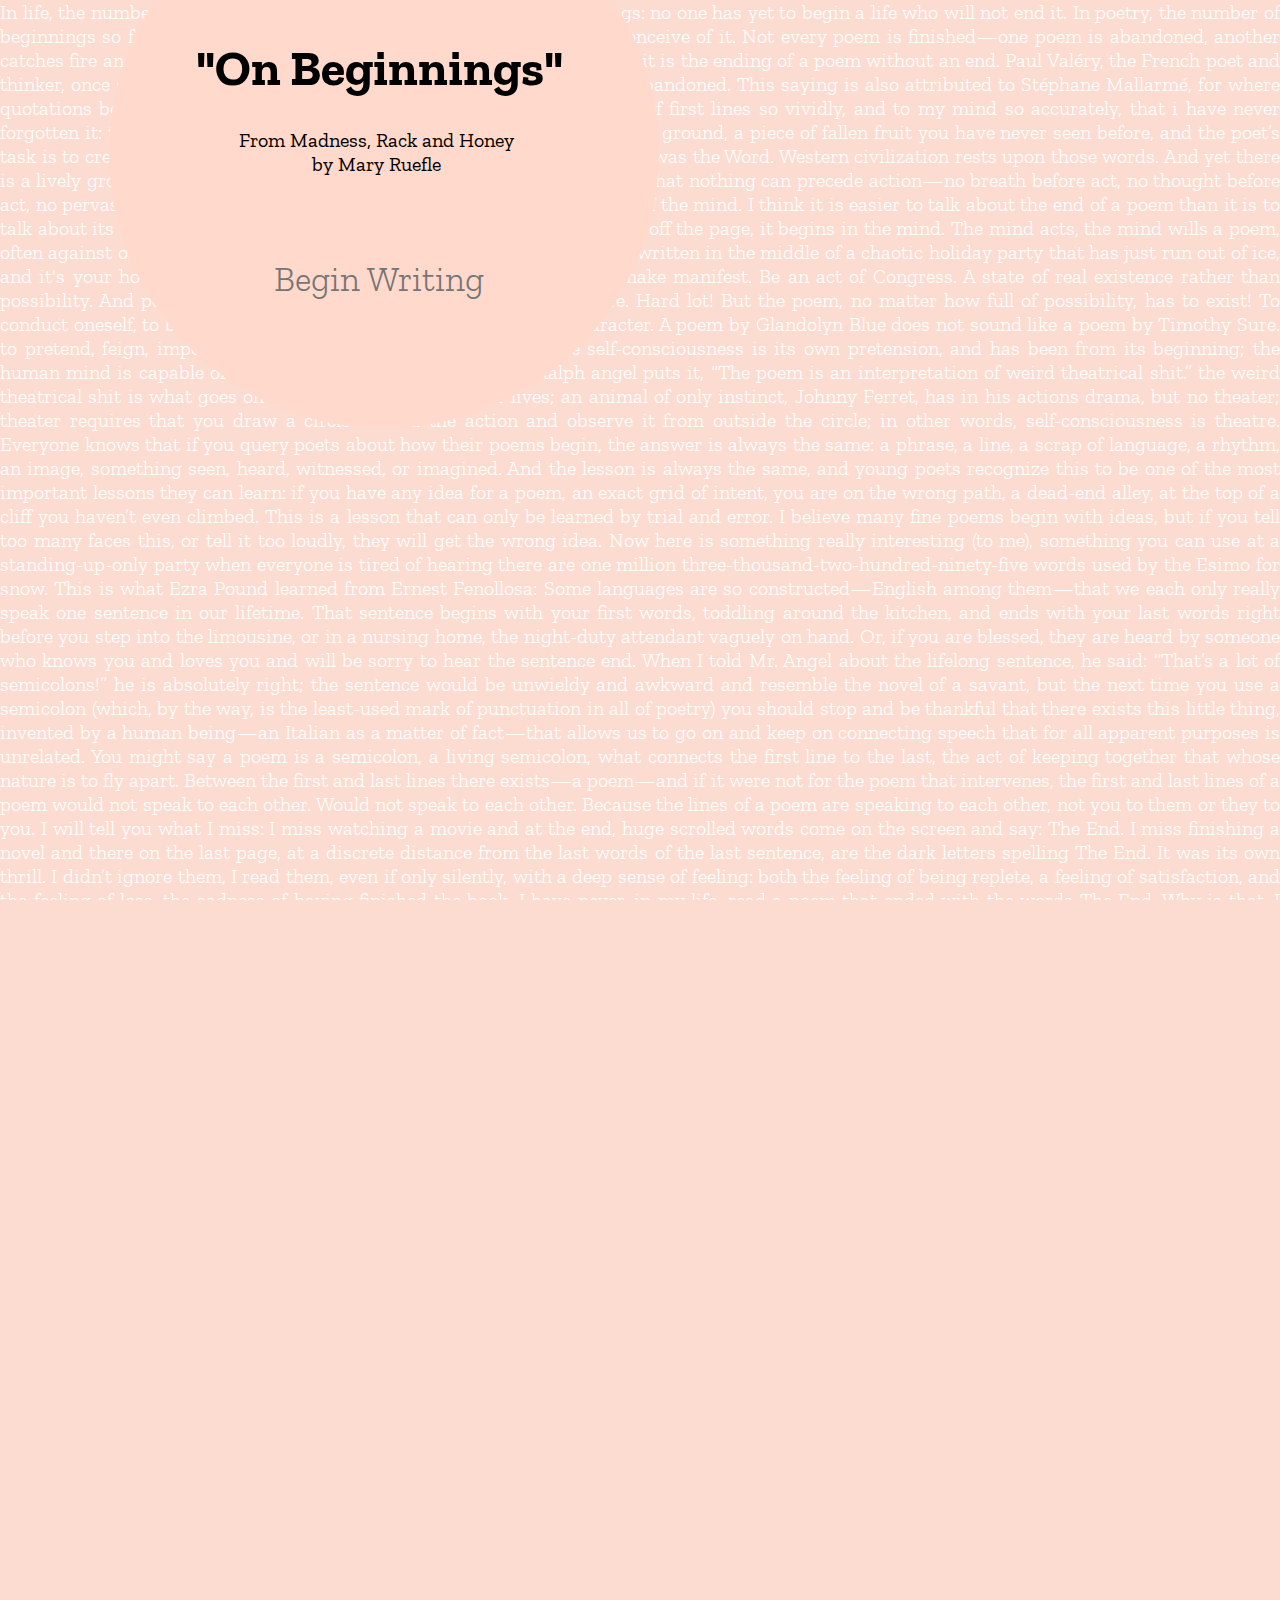
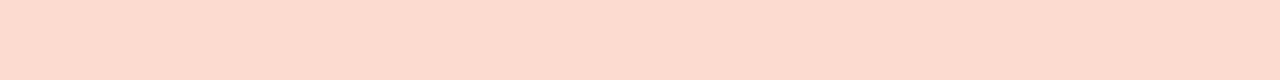
==== index.html @ a9a0c959 "finished desktop layout" ====
<!DOCTYPE html>
<html lang="en">
  <head>
    <meta charset="utf-8" />
    <meta http-equiv="X-UA-Compatible" content="IE=edge" />
    <meta name="viewport" content="width=device-width, initial-scale=1" />
    <link rel="preconnect" href="https://fonts.gstatic.com" />
    <link
      href="https://fonts.googleapis.com/css2?family=Nanum+Pen+Script&family=Zilla+Slab:ital,wght@0,300;0,400;0,500;0,600;0,700;1,300;1,400;1,500;1,600;1,700&display=swap"
      rel="stylesheet"
    />

    <title>Core 2: Interaction Project 2</title>

    <!-- import the webpage's stylesheet -->
    <link rel="stylesheet" href="css/style.css" />

    <!-- import the webpage's javascript file -->
    <script src="js/script.js" defer></script>
  </head>
  <body>
    <p>
      In life, the number of beginnings is exactly equal to the number of
      endings: no one has yet to begin a life who will not end it. In poetry,
      the number of beginnings so far exceeds the number of endings that we
      cannot even conceive of it. Not every poem is finished—one poem is
      abandoned, another catches fire and is carried away by the wind, which
      may be an ending, but it is the ending of a poem without an end. Paul
      Valéry, the French poet and thinker, once said that no poem is ever
      ended, that every poem is merely abandoned. This saying is also
      attributed to Stéphane Mallarmé, for where quotations begin is in a
      cloud. Paul Valéry also described his perception of first lines so
      vividly, and to my mind so accurately, that i have never forgotten it:
      the opening line of a poem, he said, is like finding a fruit on the
      ground, a piece of fallen fruit you have never seen before, and the
      poet’s task is to create the tre from which such a fruit would fall. In
      the beginning was the Word. Western civilization rests upon those words.
      And yet there is a lively group of thinkers who believe that in the
      beginning was the Act. that nothing can precede action—no breath before
      act, no thought before act, no pervasive love before some kind of act. I
      believe the poem is an act of the mind. I think it is easier to talk
      about the end of a poem than it is to talk about its beginning. Because
      the poem ends on the page, but it begins off the page, it begins in the
      mind. The mind acts, the mind wills a poem, often against our own will;
      somehow this happens, somehow a poem gets written in the middle of a
      chaotic holiday party that has just run out of ice, and it's your house.
      An act of the mind. To move, to make happen, to make manifest. Be an act
      of Congress. A state of real existence rather than possibility. And
      poets love possibility! They love to wonder and explore. Hard lot! But
      the poem, no matter how full of possibility, has to exist! To conduct
      oneself, to behave. How a poem acts marks its individual character. A
      poem by Glandolyn Blue does not sound like a poem by Timothy Sure. to
      pretend, feign, impersonate. That, too, yes and always, because
      self-consciousness is its own pretension, and has been from its
      beginning; the human mind is capable of a great elastic theatre. As the
      poet Ralph angel puts it, “The poem is an interpretation of weird
      theatrical shit.” the weird theatrical shit is what goes on around us
      every day of our lives; an animal of only instinct, Johnny Ferret, has
      in his actions drama, but no theater; theater requires that you draw a
      circle around the action and observe it from outside the circle; in
      other words, self-consciousness is theatre. Everyone knows that if you
      query poets about how their poems begin, the answer is always the same:
      a phrase, a line, a scrap of language, a rhythm, an image, something
      seen, heard, witnessed, or imagined. And the lesson is always the same,
      and young poets recognize this to be one of the most important lessons
      they can learn: if you have any idea for a poem, an exact grid of
      intent, you are on the wrong path, a dead-end alley, at the top of a
      cliff you haven’t even climbed. This is a lesson that can only be
      learned by trial and error. I believe many fine poems begin with ideas,
      but if you tell too many faces this, or tell it too loudly, they will
      get the wrong idea. Now here is something really interesting (to me),
      something you can use at a standing-up-only party when everyone is tired
      of hearing there are one million three-thousand-two-hundred-ninety-five
      words used by the Esimo for snow. This is what Ezra Pound learned from
      Ernest Fenollosa: Some languages are so constructed—English among
      them—that we each only really speak one sentence in our lifetime. That
      sentence begins with your first words, toddling around the kitchen, and
      ends with your last words right before you step into the limousine, or
      in a nursing home, the night-duty attendant vaguely on hand. Or, if you
      are blessed, they are heard by someone who knows you and loves you and
      will be sorry to hear the sentence end. When I told Mr. Angel about the
      lifelong sentence, he said: “That’s a lot of semicolons!” he is
      absolutely right; the sentence would be unwieldy and awkward and
      resemble the novel of a savant, but the next time you use a semicolon
      (which, by the way, is the least-used mark of punctuation in all of
      poetry) you should stop and be thankful that there exists this little
      thing, invented by a human being—an Italian as a matter of fact—that
      allows us to go on and keep on connecting speech that for all apparent
      purposes is unrelated. You might say a poem is a semicolon, a living
      semicolon, what connects the first line to the last, the act of keeping
      together that whose nature is to fly apart. Between the first and last
      lines there exists—a poem—and if it were not for the poem that
      intervenes, the first and last lines of a poem would not speak to each
      other. Would not speak to each other. Because the lines of a poem are
      speaking to each other, not you to them or they to you. I will tell you
      what I miss: I miss watching a movie and at the end, huge scrolled words
      come on the screen and say: The End. I miss finishing a novel and there
      on the last page, at a discrete distance from the last words of the last
      sentence, are the dark letters spelling The End. It was its own thrill.
      I didn’t ignore them, I read them, even if only silently, with a deep
      sense of feeling: both the feeling of being replete, a feeling of
      satisfaction, and the feeling of loss, the sadness of having finished
      the book. I have never, in my life, read a poem that ended with the
      words The End. Why is that, I wonder. I think perhaps the brevity of
      poems compared to novels makes one feel that there has been no great
      sustention of energy, no marathon worthy of pulling tape across the
      finish line. And then I found a poem of mine that I had carefully
      written by hand in the sixth grade, and at the bottom of the page, in
      India ink, beautifully apart from the rest of the text, were the words
      The End. And I realized children very often denote the end because it is
      indeed a great achievement for them to have written anything, and they
      are completely unaware of the number of stories and poems that have
      already been written; they know some, of course, but have not yet found
      out the extent to which they are not the only persons residing on the
      planet. And so they sign their poems and stories like kings. Which is a
      wonderful thing. Roland Barthes suggests there are three ways to finish
      any piece of writing: the ending will have the last word or the ending
      will be silent or the ending will execute a pirouette, do something
      unexpectedly incongruent. Gaston Bachelard says the single most succinct
      and astonishing thing: We begin in admiration and we end by organizing
      our disappointment. The moment of admiration is the experience of
      something unfiltered, vital and fresh—it could also be horror—and the
      moment of organization is both the onset of disappointment and its
      dignification; the least we can do is dignify our knowingness, the loss
      of some vitality through familiarization, by admiring not the thing
      itself but how we can organize it, think about it. I am afraid there is
      no way around this. It is the one try inevitable thing. And if you
      believe that, then you are conceding that in the beginning was the act,
      not the word. The painter Cy Twombly quotes John Crowe Ransom, on a
      scrap of paper: “The image cannot be disposed of a primordial freshness
      which ideas can never claim.” Easy and appropriate thing for a painter
      to say. Cy Twombly uses text in some of his drawings and paintings,
      usually poetry, usually Dante. Many men and women have written long
      essays and lectures on the ideas they see expressed in Twombly’s work.
      Bachelard’s sentence simply says this: origins (beginnings) have
      consequences (endings). The poem is the consequence of its origins. Give
      me the fruit and I will take from it a see and plant it and watch grow
      the tree from which it fell. Barbara Henstein Smith, in her book Poetic
      Closure: A Study of How Poems End, says this: “Perhaps all we can say,
      and even this may be too much, is that varying degrees or states of
      tension seem to be involved in all our experiences, and that the most
      gratifying ones are those in which whatever tensions are created are
      also released. Or, to use another familiar set of terms, an experience
      is gratifying to the extent that those expectations that are aroused are
      also fulfilled.” But there is no book I know of on the subject of how
      poems begin. How can the origin be traced when there is no form or shape
      that precedes it to trace? It is exactly like tracing the moment of the
      big bang—we can go back to a nanosecond before the beginning, before the
      universe burst into being, but we can’t go back to the precise beginning
      because that would precede knowledge, and we can’t “know” anything
      before “knowing” itself was born. I have flipped through books, reading
      hundreds of opening and closing lines, across ages, across cultures,
      across aesthetic schools, and I have discovered that first lines are
      remarkably similar, even repeated, and that last lines are remarkably
      similar, even repeated. Of course in all cases they remain remarkably
      distinct, because the words belong to completely different poems. And i
      began to realize, reading these first and last lines, that there are not
      only the first and last lines of the lifelong sentence we each speak but
      also the first and last lines of the long piece of language delivered to
      use by others, by those we listen to. And in the best of all possible
      lives, that beginning and that end are the same: in poem after poem I
      encountered words that mark the first something made out of language
      that we hear as children repeated night after night, like a refrain: I
      love you. I am here with you. Don’t be afraid. Go to sleep now. And I
      encountered words that mark the last something made out of language that
      we hope to hear on earth: I love you. I am here with you. Don’t be
      afraid. Go to sleep now. But it is growing damp and I must go in.
      Memory’s fog is rising. Among Emily Dickinson’s last words (in a
      letter). A woman whom everyone thought of as shut-in, homebound,
      cloistered, spoke as if she had been out, exploring the earth, her whole
      life, and it was finally time to go in. And it was.
    </p>
    <div class="book">
      <h1>
        "On Beginnings"
      </h1>
      <h2>
        From Madness, Rack and Honey
        <br />by Mary Ruefle
      </h2>

        <form id="searchform" target="blank" method="get">
          <input type="text" id="myinput" placeholder="Begin Writing" autofocus />
        </form>
    
    </div>
  </body>
</html>
---- css/style.css ----
* {
  margin: 0;
  padding: 0;
  position: absolute;
}
html,
body {
  height: 100%;
  width: 100%;
  overflow: hidden;
}
h1 {
  font-family: 'Zilla Slab', serif;
  font-weight: bold;
  font-size: 50px;
  left: 87px;
  top: 160px;
}
h2 {
  font-family: 'Zilla Slab', serif;
  font-weight: normal;
  font-size: 20px;
  left: 130px;
  top: 250px;
  text-align: center;
}


p {  
  font-family: 'Zilla Slab', serif;
  font-weight: 300;
  text-align: justify;
  font-size: 20px;
width:100%;
  height: 100%;
  color: white;
}
body {
  background: #fcdbd0;
}
*,
*:before,
*:after {
  box-sizing: inherit;
}
*:before,
*:after {
  content: "";
  position: absolute;
}

input {

  font-family: 'Zilla Slab', serif;
  font-weight: 300;
  border:0;
  outline:0;
  background-color: transparent;
  color:white;
  padding-left:60px;
  padding-top:0;
  padding-bottom:4px;
  float:left;
  width:240px;
  font-size: 35px;
  top: 380px;
  left: 105px;
}

input::-webkit-placeholder { font-weight:300; }
.options { float:left; }
input[type=radio]{ display:block; }



.book {
  width: 550px;
  height: 550px;
  transform: translate(-50%, -50%);
  top: 17%;
  left: 30%;
  background: #ffd9cb;
  border-radius: 50%;
 -webkit-animation: spinoffPulse 22s infinite linear;
 
}


@-webkit-keyframes spinoffPulse {
  0% { -webkit-transform:rotate(0deg); }
100% { -webkit-transform:rotate(360deg); }
} 

/* tablet */
@media only screen and (max-width: 66rem) {
}

/* mobile */
@media only screen and (max-width: 50rem) {
}
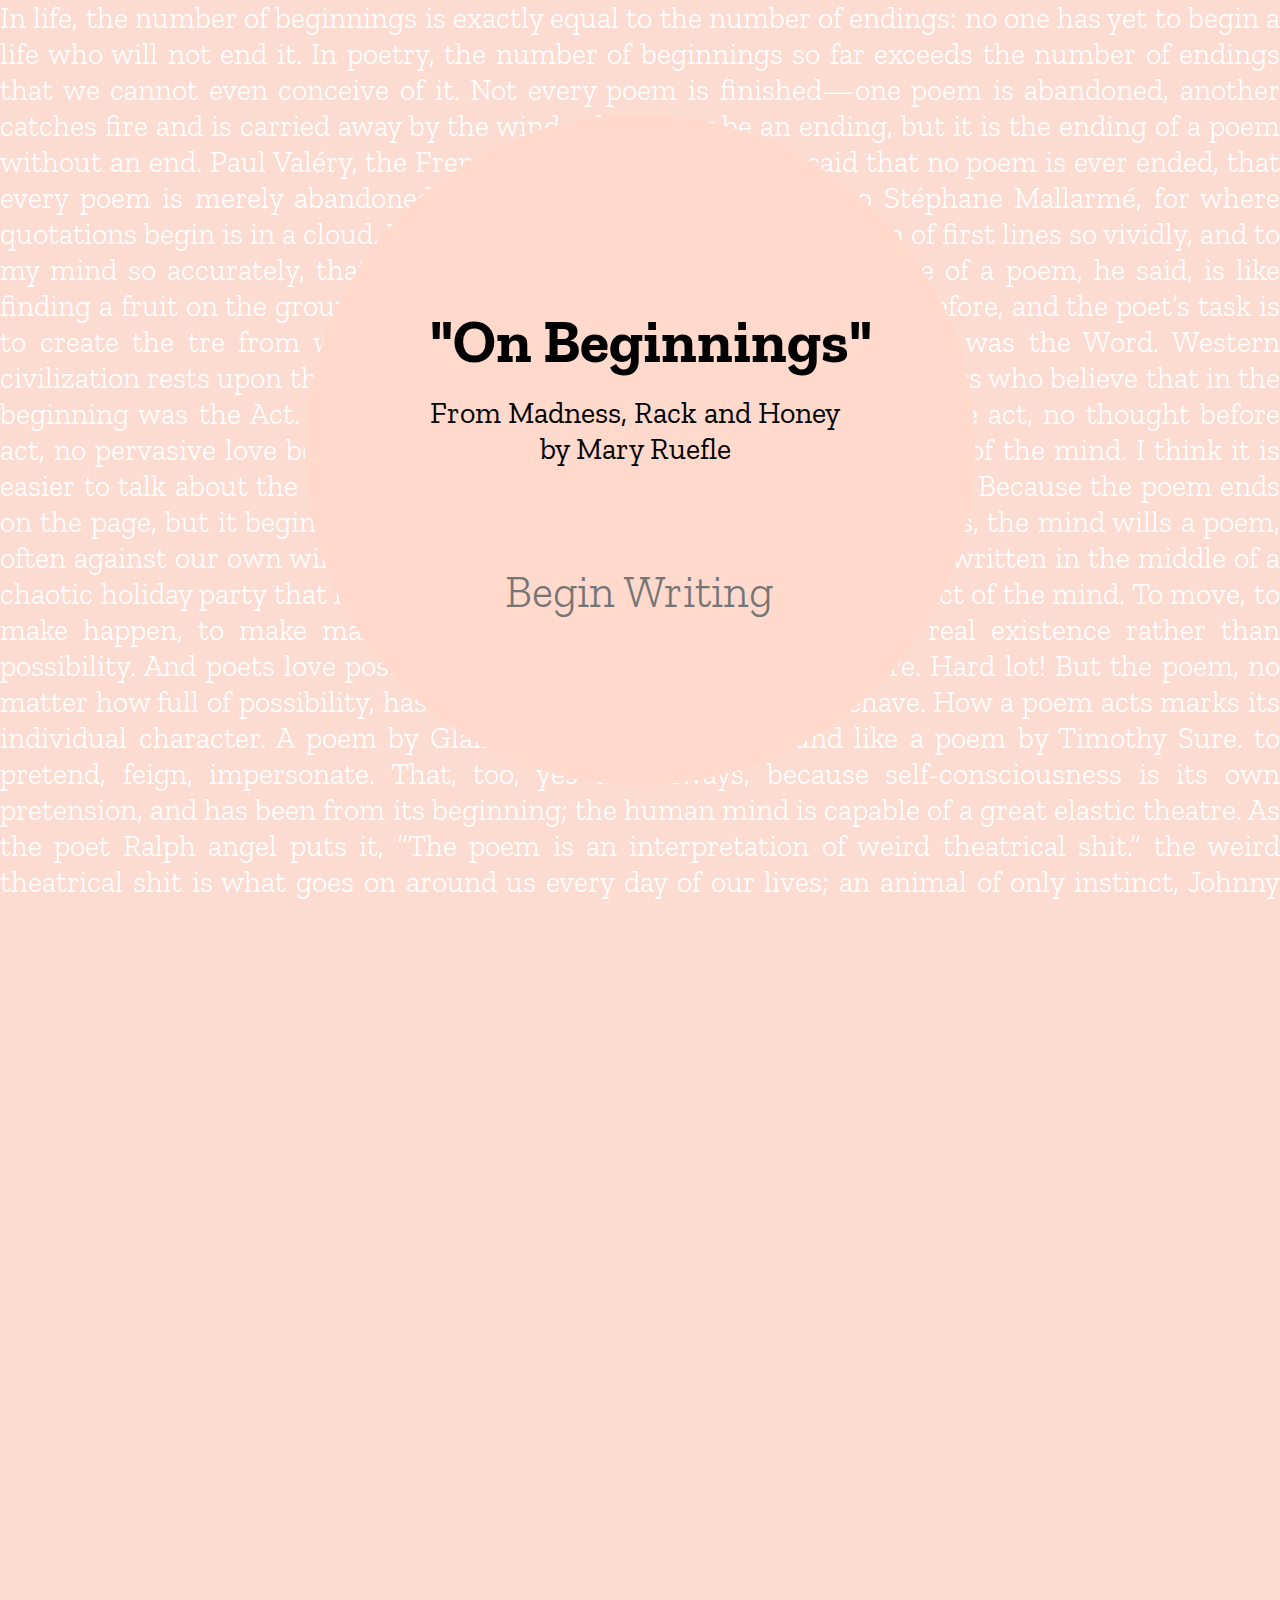
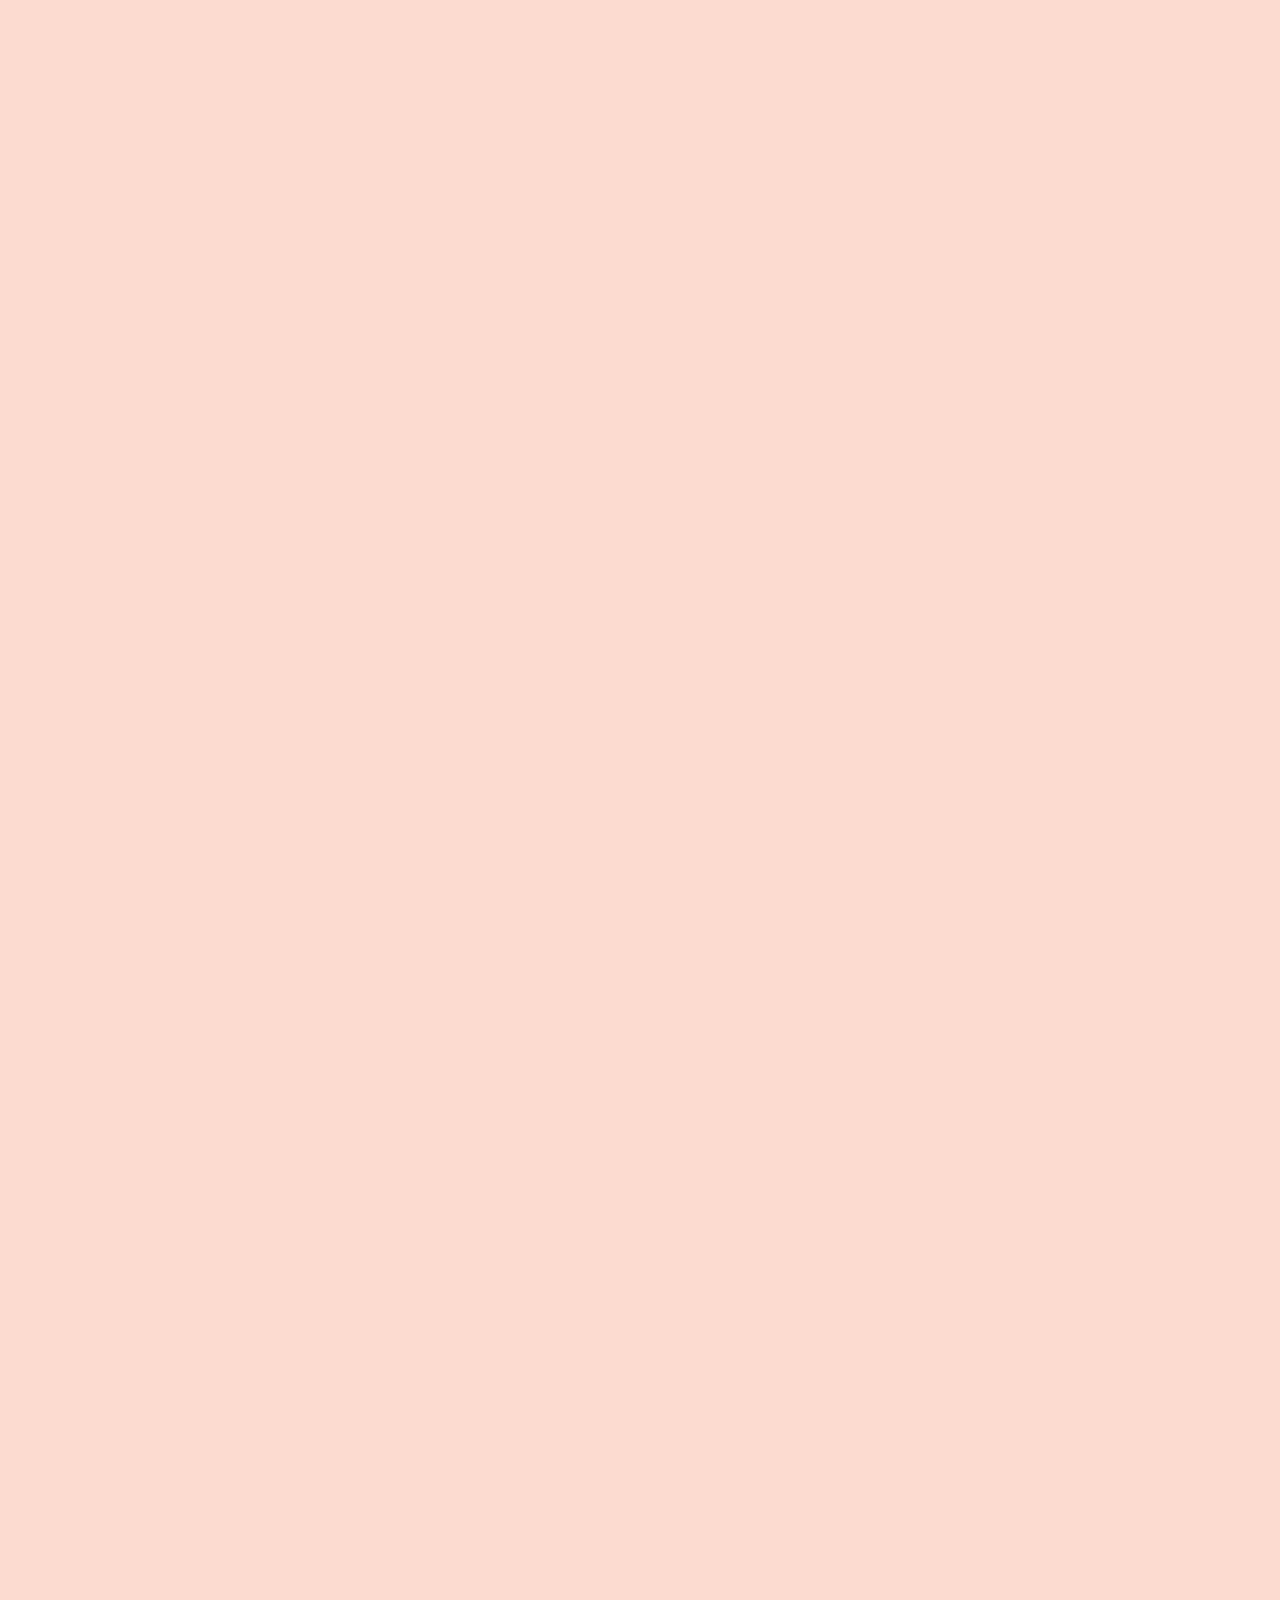
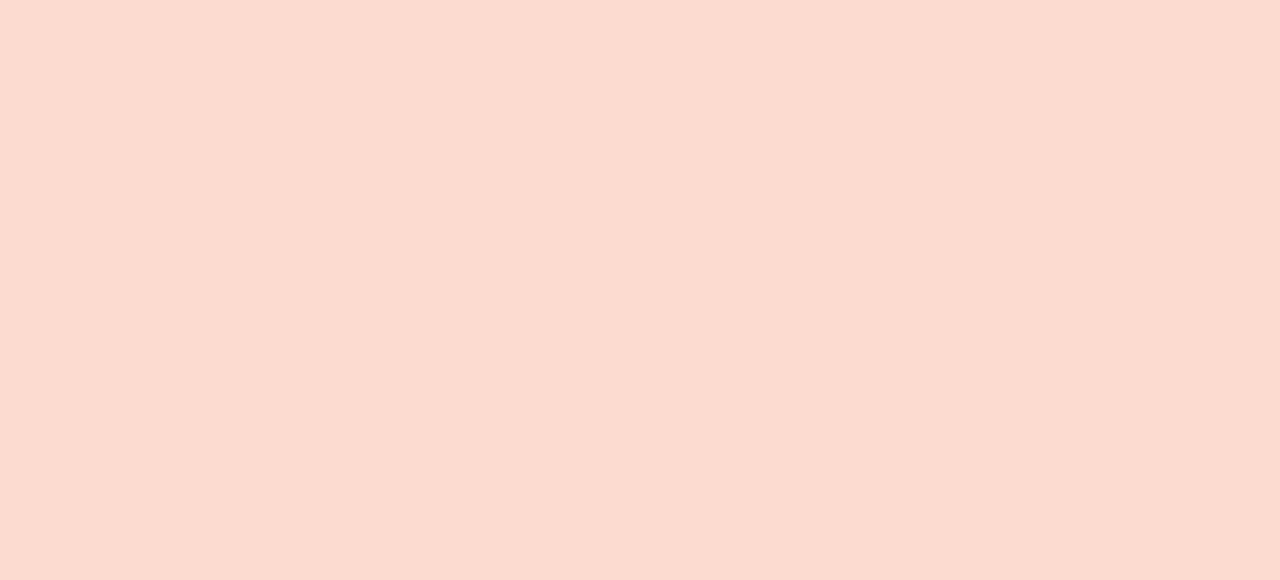
==== commit 90c37c26: "removed animation" ====
--- a/index.html
+++ b/index.html
@@ -24,134 +24,130 @@
       endings: no one has yet to begin a life who will not end it. In poetry,
       the number of beginnings so far exceeds the number of endings that we
       cannot even conceive of it. Not every poem is finished—one poem is
-      abandoned, another catches fire and is carried away by the wind, which
-      may be an ending, but it is the ending of a poem without an end. Paul
-      Valéry, the French poet and thinker, once said that no poem is ever
-      ended, that every poem is merely abandoned. This saying is also
-      attributed to Stéphane Mallarmé, for where quotations begin is in a
-      cloud. Paul Valéry also described his perception of first lines so
-      vividly, and to my mind so accurately, that i have never forgotten it:
-      the opening line of a poem, he said, is like finding a fruit on the
-      ground, a piece of fallen fruit you have never seen before, and the
-      poet’s task is to create the tre from which such a fruit would fall. In
-      the beginning was the Word. Western civilization rests upon those words.
-      And yet there is a lively group of thinkers who believe that in the
-      beginning was the Act. that nothing can precede action—no breath before
-      act, no thought before act, no pervasive love before some kind of act. I
-      believe the poem is an act of the mind. I think it is easier to talk
-      about the end of a poem than it is to talk about its beginning. Because
-      the poem ends on the page, but it begins off the page, it begins in the
-      mind. The mind acts, the mind wills a poem, often against our own will;
-      somehow this happens, somehow a poem gets written in the middle of a
-      chaotic holiday party that has just run out of ice, and it's your house.
-      An act of the mind. To move, to make happen, to make manifest. Be an act
-      of Congress. A state of real existence rather than possibility. And
-      poets love possibility! They love to wonder and explore. Hard lot! But
-      the poem, no matter how full of possibility, has to exist! To conduct
-      oneself, to behave. How a poem acts marks its individual character. A
-      poem by Glandolyn Blue does not sound like a poem by Timothy Sure. to
-      pretend, feign, impersonate. That, too, yes and always, because
-      self-consciousness is its own pretension, and has been from its
-      beginning; the human mind is capable of a great elastic theatre. As the
-      poet Ralph angel puts it, “The poem is an interpretation of weird
-      theatrical shit.” the weird theatrical shit is what goes on around us
-      every day of our lives; an animal of only instinct, Johnny Ferret, has
-      in his actions drama, but no theater; theater requires that you draw a
-      circle around the action and observe it from outside the circle; in
-      other words, self-consciousness is theatre. Everyone knows that if you
-      query poets about how their poems begin, the answer is always the same:
-      a phrase, a line, a scrap of language, a rhythm, an image, something
-      seen, heard, witnessed, or imagined. And the lesson is always the same,
-      and young poets recognize this to be one of the most important lessons
-      they can learn: if you have any idea for a poem, an exact grid of
-      intent, you are on the wrong path, a dead-end alley, at the top of a
-      cliff you haven’t even climbed. This is a lesson that can only be
-      learned by trial and error. I believe many fine poems begin with ideas,
-      but if you tell too many faces this, or tell it too loudly, they will
-      get the wrong idea. Now here is something really interesting (to me),
-      something you can use at a standing-up-only party when everyone is tired
-      of hearing there are one million three-thousand-two-hundred-ninety-five
-      words used by the Esimo for snow. This is what Ezra Pound learned from
-      Ernest Fenollosa: Some languages are so constructed—English among
-      them—that we each only really speak one sentence in our lifetime. That
-      sentence begins with your first words, toddling around the kitchen, and
-      ends with your last words right before you step into the limousine, or
-      in a nursing home, the night-duty attendant vaguely on hand. Or, if you
-      are blessed, they are heard by someone who knows you and loves you and
-      will be sorry to hear the sentence end. When I told Mr. Angel about the
-      lifelong sentence, he said: “That’s a lot of semicolons!” he is
-      absolutely right; the sentence would be unwieldy and awkward and
-      resemble the novel of a savant, but the next time you use a semicolon
-      (which, by the way, is the least-used mark of punctuation in all of
-      poetry) you should stop and be thankful that there exists this little
-      thing, invented by a human being—an Italian as a matter of fact—that
-      allows us to go on and keep on connecting speech that for all apparent
-      purposes is unrelated. You might say a poem is a semicolon, a living
-      semicolon, what connects the first line to the last, the act of keeping
-      together that whose nature is to fly apart. Between the first and last
-      lines there exists—a poem—and if it were not for the poem that
+      abandoned, another catches fire and is carried away by the wind, which may
+      be an ending, but it is the ending of a poem without an end. Paul Valéry,
+      the French poet and thinker, once said that no poem is ever ended, that
+      every poem is merely abandoned. This saying is also attributed to Stéphane
+      Mallarmé, for where quotations begin is in a cloud. Paul Valéry also
+      described his perception of first lines so vividly, and to my mind so
+      accurately, that i have never forgotten it: the opening line of a poem, he
+      said, is like finding a fruit on the ground, a piece of fallen fruit you
+      have never seen before, and the poet’s task is to create the tre from
+      which such a fruit would fall. In the beginning was the Word. Western
+      civilization rests upon those words. And yet there is a lively group of
+      thinkers who believe that in the beginning was the Act. that nothing can
+      precede action—no breath before act, no thought before act, no pervasive
+      love before some kind of act. I believe the poem is an act of the mind. I
+      think it is easier to talk about the end of a poem than it is to talk
+      about its beginning. Because the poem ends on the page, but it begins off
+      the page, it begins in the mind. The mind acts, the mind wills a poem,
+      often against our own will; somehow this happens, somehow a poem gets
+      written in the middle of a chaotic holiday party that has just run out of
+      ice, and it's your house. An act of the mind. To move, to make happen, to
+      make manifest. Be an act of Congress. A state of real existence rather
+      than possibility. And poets love possibility! They love to wonder and
+      explore. Hard lot! But the poem, no matter how full of possibility, has to
+      exist! To conduct oneself, to behave. How a poem acts marks its individual
+      character. A poem by Glandolyn Blue does not sound like a poem by Timothy
+      Sure. to pretend, feign, impersonate. That, too, yes and always, because
+      self-consciousness is its own pretension, and has been from its beginning;
+      the human mind is capable of a great elastic theatre. As the poet Ralph
+      angel puts it, “The poem is an interpretation of weird theatrical shit.”
+      the weird theatrical shit is what goes on around us every day of our
+      lives; an animal of only instinct, Johnny Ferret, has in his actions
+      drama, but no theater; theater requires that you draw a circle around the
+      action and observe it from outside the circle; in other words,
+      self-consciousness is theatre. Everyone knows that if you query poets
+      about how their poems begin, the answer is always the same: a phrase, a
+      line, a scrap of language, a rhythm, an image, something seen, heard,
+      witnessed, or imagined. And the lesson is always the same, and young poets
+      recognize this to be one of the most important lessons they can learn: if
+      you have any idea for a poem, an exact grid of intent, you are on the
+      wrong path, a dead-end alley, at the top of a cliff you haven’t even
+      climbed. This is a lesson that can only be learned by trial and error. I
+      believe many fine poems begin with ideas, but if you tell too many faces
+      this, or tell it too loudly, they will get the wrong idea. Now here is
+      something really interesting (to me), something you can use at a
+      standing-up-only party when everyone is tired of hearing there are one
+      million three-thousand-two-hundred-ninety-five words used by the Esimo for
+      snow. This is what Ezra Pound learned from Ernest Fenollosa: Some
+      languages are so constructed—English among them—that we each only really
+      speak one sentence in our lifetime. That sentence begins with your first
+      words, toddling around the kitchen, and ends with your last words right
+      before you step into the limousine, or in a nursing home, the night-duty
+      attendant vaguely on hand. Or, if you are blessed, they are heard by
+      someone who knows you and loves you and will be sorry to hear the sentence
+      end. When I told Mr. Angel about the lifelong sentence, he said: “That’s a
+      lot of semicolons!” he is absolutely right; the sentence would be unwieldy
+      and awkward and resemble the novel of a savant, but the next time you use
+      a semicolon (which, by the way, is the least-used mark of punctuation in
+      all of poetry) you should stop and be thankful that there exists this
+      little thing, invented by a human being—an Italian as a matter of
+      fact—that allows us to go on and keep on connecting speech that for all
+      apparent purposes is unrelated. You might say a poem is a semicolon, a
+      living semicolon, what connects the first line to the last, the act of
+      keeping together that whose nature is to fly apart. Between the first and
+      last lines there exists—a poem—and if it were not for the poem that
       intervenes, the first and last lines of a poem would not speak to each
       other. Would not speak to each other. Because the lines of a poem are
       speaking to each other, not you to them or they to you. I will tell you
       what I miss: I miss watching a movie and at the end, huge scrolled words
-      come on the screen and say: The End. I miss finishing a novel and there
-      on the last page, at a discrete distance from the last words of the last
-      sentence, are the dark letters spelling The End. It was its own thrill.
-      I didn’t ignore them, I read them, even if only silently, with a deep
-      sense of feeling: both the feeling of being replete, a feeling of
-      satisfaction, and the feeling of loss, the sadness of having finished
-      the book. I have never, in my life, read a poem that ended with the
-      words The End. Why is that, I wonder. I think perhaps the brevity of
-      poems compared to novels makes one feel that there has been no great
-      sustention of energy, no marathon worthy of pulling tape across the
-      finish line. And then I found a poem of mine that I had carefully
-      written by hand in the sixth grade, and at the bottom of the page, in
-      India ink, beautifully apart from the rest of the text, were the words
-      The End. And I realized children very often denote the end because it is
-      indeed a great achievement for them to have written anything, and they
-      are completely unaware of the number of stories and poems that have
-      already been written; they know some, of course, but have not yet found
-      out the extent to which they are not the only persons residing on the
-      planet. And so they sign their poems and stories like kings. Which is a
-      wonderful thing. Roland Barthes suggests there are three ways to finish
-      any piece of writing: the ending will have the last word or the ending
-      will be silent or the ending will execute a pirouette, do something
-      unexpectedly incongruent. Gaston Bachelard says the single most succinct
-      and astonishing thing: We begin in admiration and we end by organizing
-      our disappointment. The moment of admiration is the experience of
-      something unfiltered, vital and fresh—it could also be horror—and the
+      come on the screen and say: The End. I miss finishing a novel and there on
+      the last page, at a discrete distance from the last words of the last
+      sentence, are the dark letters spelling The End. It was its own thrill. I
+      didn’t ignore them, I read them, even if only silently, with a deep sense
+      of feeling: both the feeling of being replete, a feeling of satisfaction,
+      and the feeling of loss, the sadness of having finished the book. I have
+      never, in my life, read a poem that ended with the words The End. Why is
+      that, I wonder. I think perhaps the brevity of poems compared to novels
+      makes one feel that there has been no great sustention of energy, no
+      marathon worthy of pulling tape across the finish line. And then I found a
+      poem of mine that I had carefully written by hand in the sixth grade, and
+      at the bottom of the page, in India ink, beautifully apart from the rest
+      of the text, were the words The End. And I realized children very often
+      denote the end because it is indeed a great achievement for them to have
+      written anything, and they are completely unaware of the number of stories
+      and poems that have already been written; they know some, of course, but
+      have not yet found out the extent to which they are not the only persons
+      residing on the planet. And so they sign their poems and stories like
+      kings. Which is a wonderful thing. Roland Barthes suggests there are three
+      ways to finish any piece of writing: the ending will have the last word or
+      the ending will be silent or the ending will execute a pirouette, do
+      something unexpectedly incongruent. Gaston Bachelard says the single most
+      succinct and astonishing thing: We begin in admiration and we end by
+      organizing our disappointment. The moment of admiration is the experience
+      of something unfiltered, vital and fresh—it could also be horror—and the
       moment of organization is both the onset of disappointment and its
-      dignification; the least we can do is dignify our knowingness, the loss
-      of some vitality through familiarization, by admiring not the thing
-      itself but how we can organize it, think about it. I am afraid there is
-      no way around this. It is the one try inevitable thing. And if you
-      believe that, then you are conceding that in the beginning was the act,
-      not the word. The painter Cy Twombly quotes John Crowe Ransom, on a
-      scrap of paper: “The image cannot be disposed of a primordial freshness
-      which ideas can never claim.” Easy and appropriate thing for a painter
-      to say. Cy Twombly uses text in some of his drawings and paintings,
-      usually poetry, usually Dante. Many men and women have written long
-      essays and lectures on the ideas they see expressed in Twombly’s work.
-      Bachelard’s sentence simply says this: origins (beginnings) have
-      consequences (endings). The poem is the consequence of its origins. Give
-      me the fruit and I will take from it a see and plant it and watch grow
-      the tree from which it fell. Barbara Henstein Smith, in her book Poetic
-      Closure: A Study of How Poems End, says this: “Perhaps all we can say,
-      and even this may be too much, is that varying degrees or states of
-      tension seem to be involved in all our experiences, and that the most
-      gratifying ones are those in which whatever tensions are created are
-      also released. Or, to use another familiar set of terms, an experience
-      is gratifying to the extent that those expectations that are aroused are
-      also fulfilled.” But there is no book I know of on the subject of how
-      poems begin. How can the origin be traced when there is no form or shape
-      that precedes it to trace? It is exactly like tracing the moment of the
-      big bang—we can go back to a nanosecond before the beginning, before the
-      universe burst into being, but we can’t go back to the precise beginning
-      because that would precede knowledge, and we can’t “know” anything
-      before “knowing” itself was born. I have flipped through books, reading
-      hundreds of opening and closing lines, across ages, across cultures,
-      across aesthetic schools, and I have discovered that first lines are
-      remarkably similar, even repeated, and that last lines are remarkably
+      dignification; the least we can do is dignify our knowingness, the loss of
+      some vitality through familiarization, by admiring not the thing itself
+      but how we can organize it, think about it. I am afraid there is no way
+      around this. It is the one try inevitable thing. And if you believe that,
+      then you are conceding that in the beginning was the act, not the word.
+      The painter Cy Twombly quotes John Crowe Ransom, on a scrap of paper: “The
+      image cannot be disposed of a primordial freshness which ideas can never
+      claim.” Easy and appropriate thing for a painter to say. Cy Twombly uses
+      text in some of his drawings and paintings, usually poetry, usually Dante.
+      Many men and women have written long essays and lectures on the ideas they
+      see expressed in Twombly’s work. Bachelard’s sentence simply says this:
+      origins (beginnings) have consequences (endings). The poem is the
+      consequence of its origins. Give me the fruit and I will take from it a
+      see and plant it and watch grow the tree from which it fell. Barbara
+      Henstein Smith, in her book Poetic Closure: A Study of How Poems End, says
+      this: “Perhaps all we can say, and even this may be too much, is that
+      varying degrees or states of tension seem to be involved in all our
+      experiences, and that the most gratifying ones are those in which whatever
+      tensions are created are also released. Or, to use another familiar set of
+      terms, an experience is gratifying to the extent that those expectations
+      that are aroused are also fulfilled.” But there is no book I know of on
+      the subject of how poems begin. How can the origin be traced when there is
+      no form or shape that precedes it to trace? It is exactly like tracing the
+      moment of the big bang—we can go back to a nanosecond before the
+      beginning, before the universe burst into being, but we can’t go back to
+      the precise beginning because that would precede knowledge, and we can’t
+      “know” anything before “knowing” itself was born. I have flipped through
+      books, reading hundreds of opening and closing lines, across ages, across
+      cultures, across aesthetic schools, and I have discovered that first lines
+      are remarkably similar, even repeated, and that last lines are remarkably
       similar, even repeated. Of course in all cases they remain remarkably
       distinct, because the words belong to completely different poems. And i
       began to realize, reading these first and last lines, that there are not
@@ -159,30 +155,27 @@
       also the first and last lines of the long piece of language delivered to
       use by others, by those we listen to. And in the best of all possible
       lives, that beginning and that end are the same: in poem after poem I
-      encountered words that mark the first something made out of language
-      that we hear as children repeated night after night, like a refrain: I
-      love you. I am here with you. Don’t be afraid. Go to sleep now. And I
+      encountered words that mark the first something made out of language that
+      we hear as children repeated night after night, like a refrain: I love
+      you. I am here with you. Don’t be afraid. Go to sleep now. And I
       encountered words that mark the last something made out of language that
-      we hope to hear on earth: I love you. I am here with you. Don’t be
-      afraid. Go to sleep now. But it is growing damp and I must go in.
-      Memory’s fog is rising. Among Emily Dickinson’s last words (in a
-      letter). A woman whom everyone thought of as shut-in, homebound,
-      cloistered, spoke as if she had been out, exploring the earth, her whole
-      life, and it was finally time to go in. And it was.
+      we hope to hear on earth: I love you. I am here with you. Don’t be afraid.
+      Go to sleep now. But it is growing damp and I must go in. Memory’s fog is
+      rising. Among Emily Dickinson’s last words (in a letter). A woman whom
+      everyone thought of as shut-in, homebound, cloistered, spoke as if she had
+      been out, exploring the earth, her whole life, and it was finally time to
+      go in. And it was.
     </p>
     <div class="book">
-      <h1>
-        "On Beginnings"
-      </h1>
+      <h1>"On Beginnings"</h1>
       <h2>
         From Madness, Rack and Honey
         <br />by Mary Ruefle
       </h2>
 
-        <form id="searchform" target="blank" method="get">
-          <input type="text" id="myinput" placeholder="Begin Writing" autofocus />
-        </form>
-    
+      <form id="searchform" target="blank" method="get">
+        <input type="text" id="myinput" placeholder="Begin Writing" autofocus />
+      </form>
     </div>
   </body>
 </html>
--- a/css/style.css
+++ b/css/style.css
@@ -14,26 +14,15 @@
   font-weight: bold;
   font-size: 50px;
   left: 87px;
-  top: 160px;
+  top: 140px;
 }
 h2 {
   font-family: 'Zilla Slab', serif;
   font-weight: normal;
   font-size: 20px;
   left: 130px;
-  top: 250px;
+  top: 230px;
   text-align: center;
-}
-
-
-p {  
-  font-family: 'Zilla Slab', serif;
-  font-weight: 300;
-  text-align: justify;
-  font-size: 20px;
-width:100%;
-  height: 100%;
-  color: white;
 }
 body {
   background: #fcdbd0;
@@ -63,7 +52,7 @@
   float:left;
   width:240px;
   font-size: 35px;
-  top: 380px;
+  top: 350px;
   left: 105px;
 }
 
@@ -74,27 +63,84 @@
 
 
 .book {
-  width: 550px;
-  height: 550px;
+  width: 530px;
+  height: 530px;
   transform: translate(-50%, -50%);
-  top: 17%;
-  left: 30%;
+  top: 50%;
+  left: 50%;
   background: #ffd9cb;
   border-radius: 50%;
- -webkit-animation: spinoffPulse 22s infinite linear;
+  
  
 }
 
+p {  
+  font-family: 'Zilla Slab', serif;
+  font-weight: 300;
+  text-align: justify;
+  font-size: 20px;
+width:100%;
+  height: 100%;
+  color: white;
+}
 
-@-webkit-keyframes spinoffPulse {
-  0% { -webkit-transform:rotate(0deg); }
-100% { -webkit-transform:rotate(360deg); }
-} 
 
 /* tablet */
 @media only screen and (max-width: 66rem) {
 }
+.book {
+  top: 50%;
+  left: 50%;
+  width: 670px;
+  height: 670px;
+}
+
+h1 {
+  font-size: 60px;
+  left: 125px;
+  top: 190px;
+}
+h2 {
+  font-size: 30px;
+  left: 125px;
+  top: 280px;
+}
+input {
+  font-size: 45px;
+  top: 450px;
+  left: 140px;
+  width:280px;
+}
+p {  
+  font-size: 30px;
+}
 
 /* mobile */
 @media only screen and (max-width: 50rem) {
+  .book {
+    top: 50%;
+    left: 50%;
+    width: 300px;
+    height: 300px;
+  }
+  
+  h1 {
+    font-size: 25px;
+    left: 55px;
+    top: 90px;
+  }
+  h2 {
+    font-size: 10px;
+    left: 80px;
+    top: 135px;
+  }
+  input {
+    font-size: 15px;
+    top: 210px;
+    left: 40px;
+    width: 100px;
+  }
+  p {  
+    font-size: 20px;
+  }
 }
